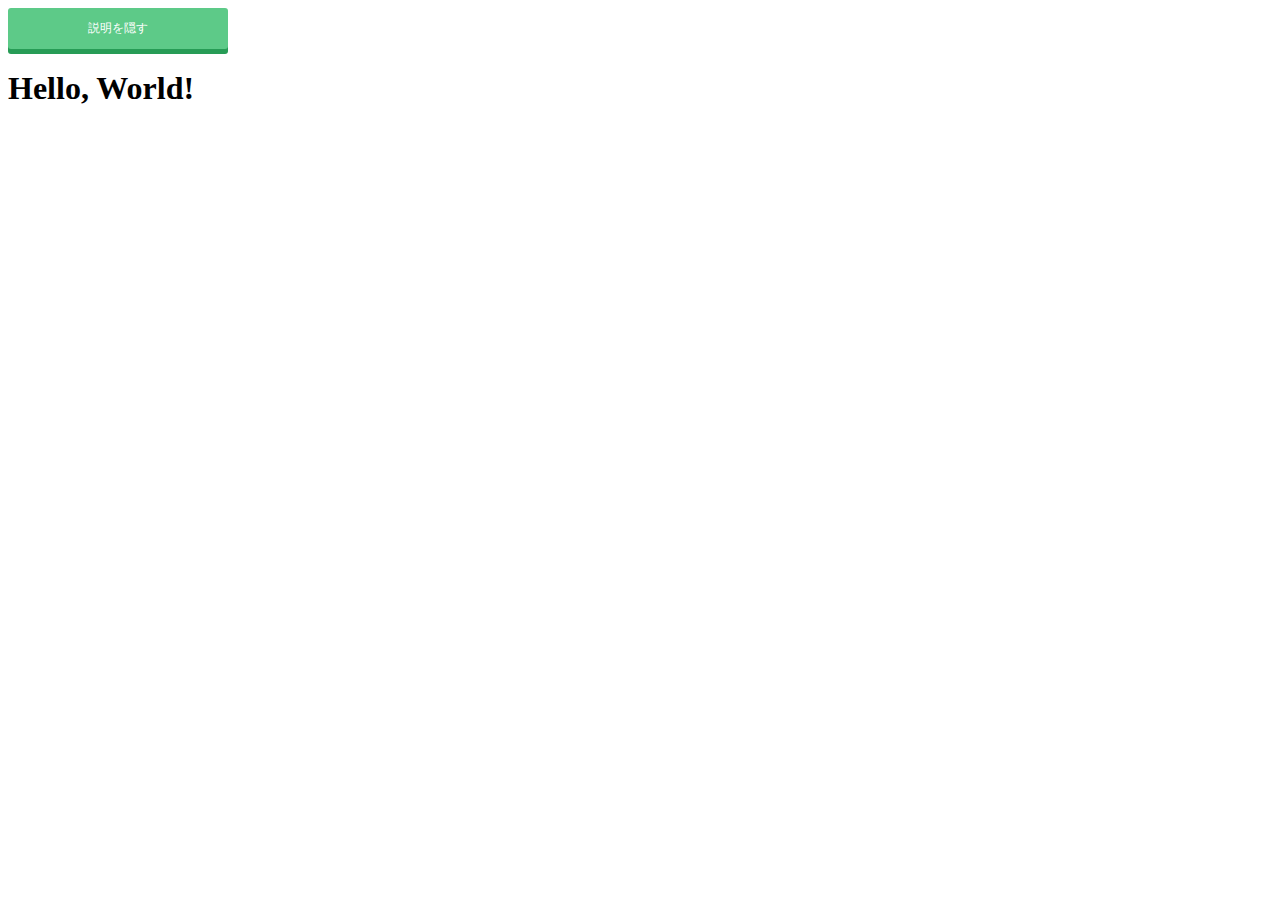
==== index.html @ 2edcf259 "Add files via upload" ====
<!DOCTYPE html>
<html lang="ja">
    <head>
        <meta charset="UTF-8">
        <meta name="viewport" content="width=device-width, initial-scale=1.0">
        <title>てすとさいと</title>

        <link rel="stylesheet" href="test.css">

        <script src="jquery-3.5.1.min.js"></script>
        <script src="script.js"></script>
    </head>
    <body>
        <div class="btn" id="hide-text">説明を隠す</div>

        <h1 id="text">Hello, World!</h1>
    </body>
</html>
---- test.css ----
.btn {
    display: inline-block;
    cursor: pointer;
    padding: 12px 80px;
    background-color: #5dca88;
    box-shadow: 0px 5px #279C56;
    border-radius: 3px;
    color: #fff;
    font-size: 12px;
}
  
.btn:active {
    position: relative;
    top: 5px;
    box-shadow: none;
}
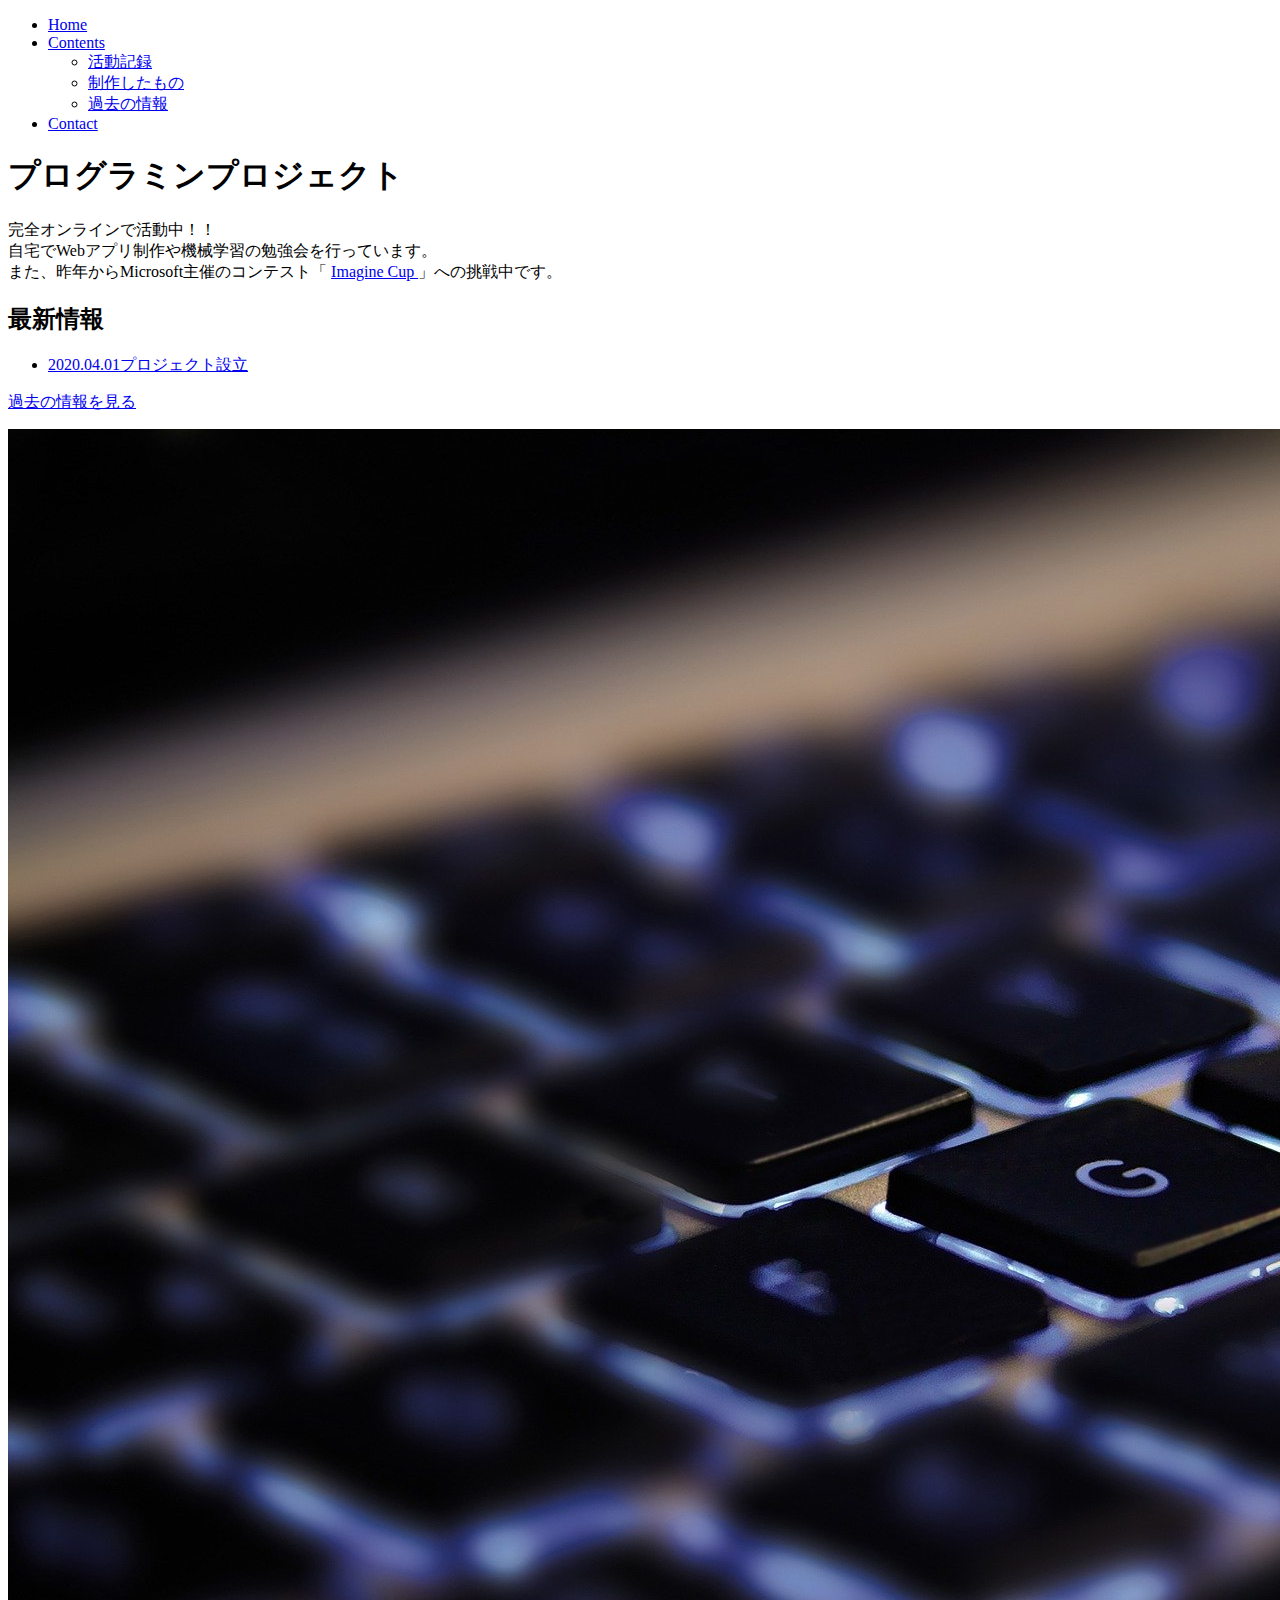
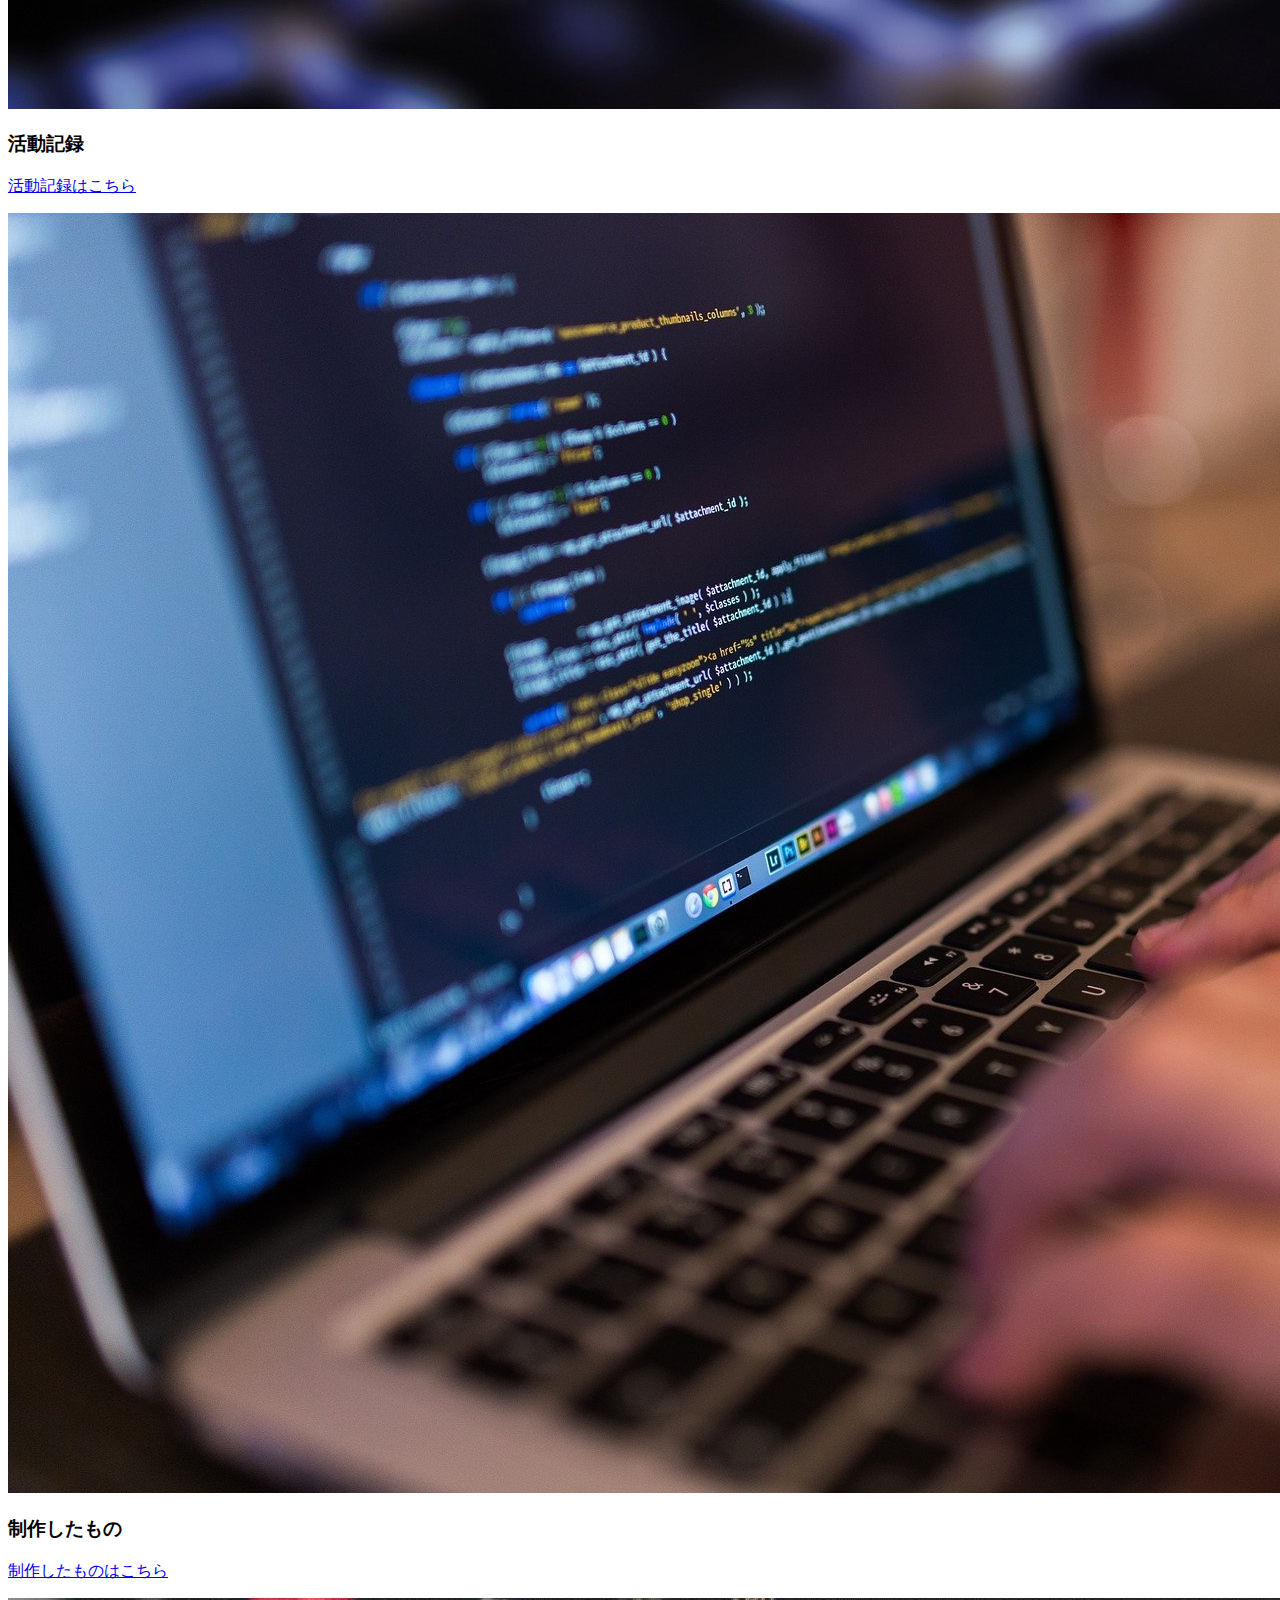
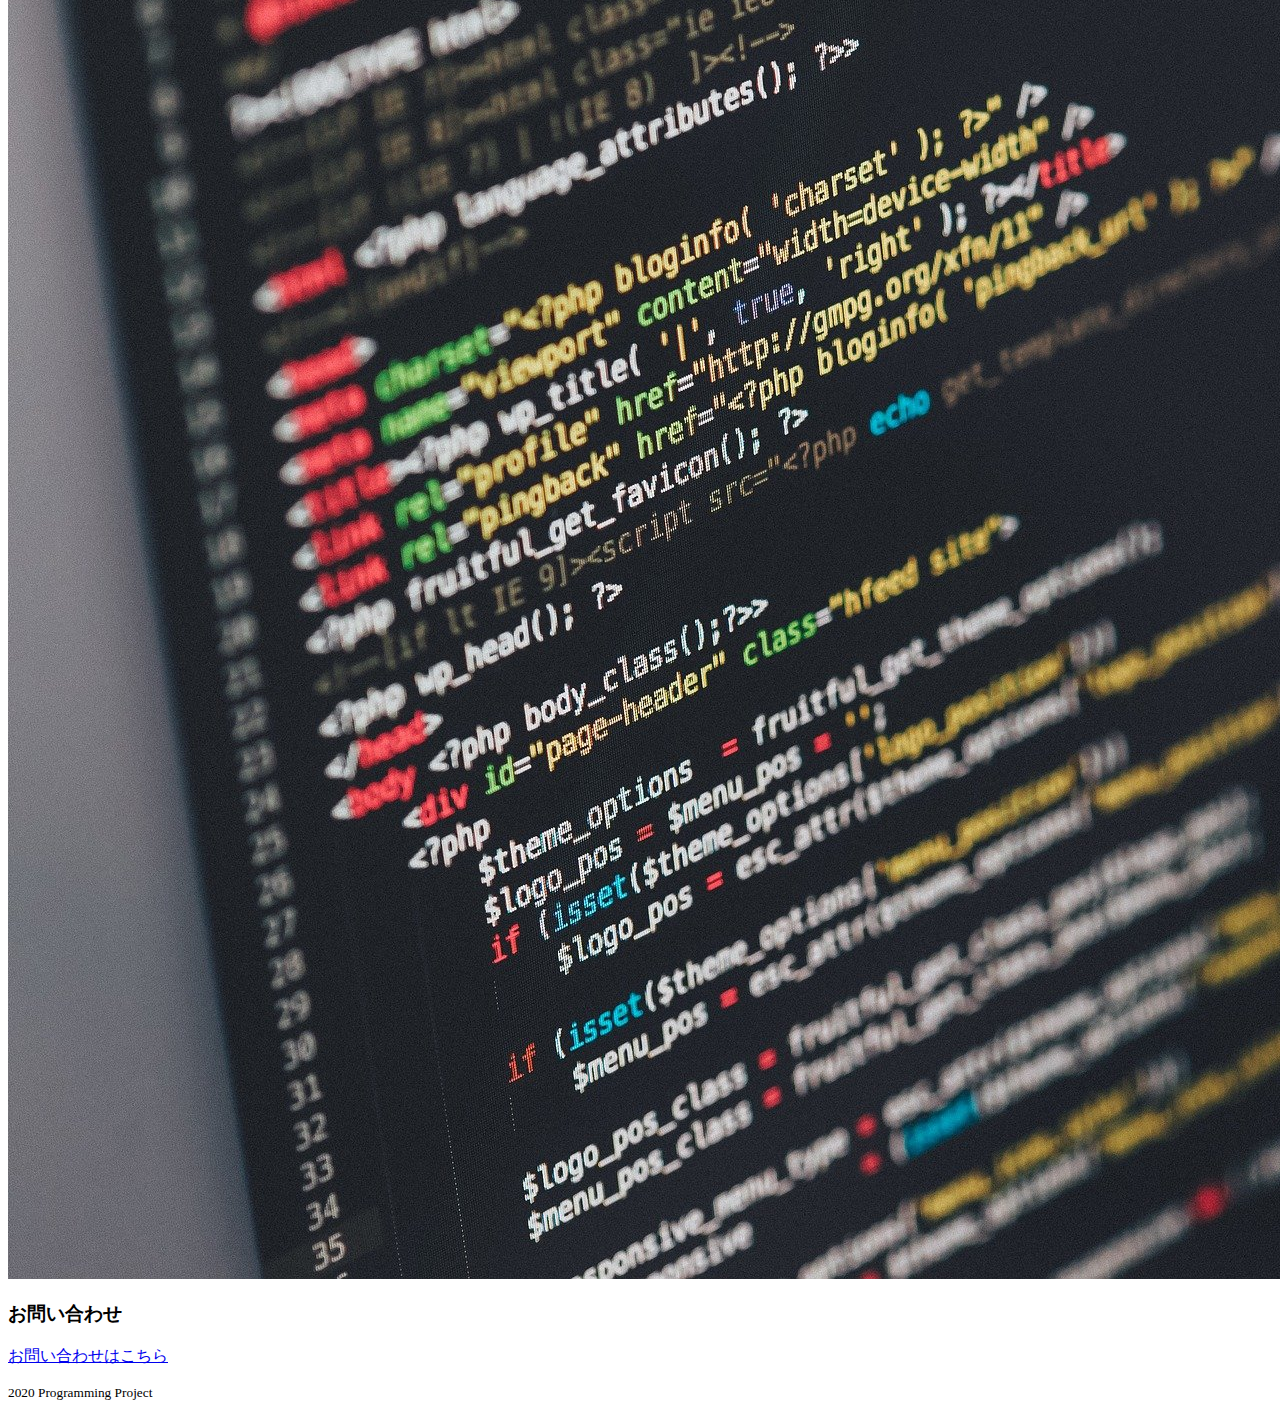
==== commit 245e70c2: "Add files via upload" ====
--- a/index.html
+++ b/index.html
@@ -3,16 +3,127 @@
     <head>
         <meta charset="UTF-8">
         <meta name="viewport" content="width=device-width, initial-scale=1.0">
-        <title>てすとさいと</title>
+        <title>プログラミンプロジェクト</title>
 
-        <link rel="stylesheet" href="test.css">
+        <!--アイコン読み込み-->
+        <link rel="shortcut icon" href="img/pu-icon.ico">
+        <link rel="apple-touch-icon-precomposed" href="img/icon.png">
 
-        <script src="jquery-3.5.1.min.js"></script>
-        <script src="script.js"></script>
+        <!--Bootstrap読み込み-->
+        <link rel="stylesheet" href="https://stackpath.bootstrapcdn.com/bootstrap/4.5.0/css/bootstrap.min.css" integrity="sha384-9aIt2nRpC12Uk9gS9baDl411NQApFmC26EwAOH8WgZl5MYYxFfc+NcPb1dKGj7Sk" crossorigin="anonymous">
+        
+        
+        <!--cssの読み込み-->
+        <link rel="stylesheet" href="fjngng/reset.css">
+        <link rel="stylesheet" href="style.css">
+        <link rel="stylesheet" href="css/style-sm.css" media="screen and (max-width: 768px)">
+        <link rel="stylesheet" href="menu.css">
+
     </head>
+
     <body>
-        <div class="btn" id="hide-text">説明を隠す</div>
+        
+        <!--ヘッダー-->
+        <header class="page-header">
+            <div class="cp_navi">
+                <ul>
+                    <li><a href="index.html">Home</a></li>
+                    <li>
+                        <a href="#">Contents <span class="caret"></span></a>
+                        <div>
+                            <ul>
+                                <li><a href="index2.html">活動記録</a></li>
+                                <li><a href="index3.html">制作したもの</a></li>
+                                <li><a href="index4.html">過去の情報</a></li>
+                            </ul>
+                        </div>
+                    </li>
+                    <li><a href="index4.html">Contact</a></li>
+                </ul>
+            </div>
+        </header>
+        <!---->
+        <main>
+            <!--イントロ-->
+                <section id="section-intro" class="section">
+                    <h1 class="section__title1">プログラミンプロジェクト</h1>
+                    <p class="section__text">完全オンラインで活動中！！<br>
+                        自宅でWebアプリ制作や機械学習の勉強会を行っています。<br>
+                        また、昨年からMicrosoft主催のコンテスト「
+                        <a class="section__text_p" href="https://imaginecup.microsoft.com/ja-JP/Events" target="_blank">
+                            Imagine Cup
+                        </a>」への挑戦中です。<br>
+                    </p>
+                </section>
+            <!---->
+            <!--最新情報-->
+                <section id="section-info" class="section">
+                    <div class="common-inner">
+                        <h2 class="section__title2 typo-bold"><span>最新情報</span></h2>
+                        <ul class="news-list">
+                          <!--
+                          <li class="news-list__item"><a href="#"><time datetime="2019-04-01">2019.04.01</time><span>プロジェクト設立</span></a></li>
+                          <li class="news-list__item"><a href="#"><time datetime="2019-04-01">2019.04.01</time><span>プロジェクト設立</span></a></li>
+                          <li class="news-list__item"><a href="#"><time datetime="2019-04-01">2019.04.01</time><span>プロジェクト設立</span></a></li>
+                          <li class="news-list__item"><a href="#"><time datetime="2019-04-01">2019.04.01</time><span>プロジェクト設立</span></a></li>
+                          -->
+                          <li class="news-list__item"><a href="#"><time datetime="2020-04-01">2020.04.01</time><span>プロジェクト設立</span></a></li>
+                          
+                        </ul>
+                        <p class="news-page-link"><a href="#" class="typo-bold">過去の情報を見る</a></p>
+                      </div>
+                </section>
+            <!---->
+            <!--作品例 or 活動の記録など…-->
+                <section id="sample" class="section">
+                    <!--活動記録-->
+                    <div class="common-inner-main">
+                        <div class="common-inner__content">
+                            <p class="common-inner__img"><img src="img/page-main1.jpg"></p>
+                            <div class="common-inner__wrapper">
+                                <h3 class="common-inner__title typo-bold"><a class="type-bold">活動記録</a></h3>
+                                <!--
+                                <p class="common-inner__text">テキストテキストテキストテキスト<br>テキストテキストテキストテキスト<br>テキストテキストテキストテキスト<br>テキストテキストテキストテキスト</p>
+                                -->
+                                <li class="common-inner__item"><a href="index2.html">活動記録はこちら</a></li>
+                            </div>
+                        </div>
+                    </div>
+                    <!--活動記録ここまで-->
+                    <!--制作したもの-->
+                    <div class="common-inner-main">
+                        <div class="common-inner__content">
+                            <p class="common-inner__img"><img src="img/page-main2.jpg"></p>
+                            <div class="common-inner__wrapper">
+                                <h3 class="common-inner__title typo-bold"><a class="type-bold">制作したもの</a></h3>
+                                <!--
+                                <p class="common-inner__text">テキストテキストテキストテキスト<br>テキストテキストテキストテキスト<br>テキストテキストテキストテキスト<br>テキストテキストテキストテキスト</p>
+                                -->
+                                <li class="common-inner__item"><a href="index3.html">制作したものはこちら</a></li>
+                            </div>
+                        </div>
+                    </div>
+                    <!---->
+                    <!--なにかかいてね-->
+                    <div class="common-inner-main">
+                        <div class="common-inner__content">
+                            <p class="common-inner__img"><img src="img/page-main3.jpg"></p>
+                            <div class="common-inner__wrapper">
+                                <h3 class="common-inner__title typo-bold"><a class="type-bold">お問い合わせ</a></h3>
+                                <!--
+                                <p class="common-inner__text">テキストテキストテキストテキスト<br>テキストテキストテキストテキスト<br>テキストテキストテキストテキスト<br>テキストテキストテキストテキスト</p>
+                                -->
+                                <li class="common-inner__item"><a href="index4.html">お問い合わせはこちら</a></li>
+                            </div>
+                        </div>
+                    </div>
+                    <!---->
+                </section>
+            <!---->
+        </main>
 
-        <h1 id="text">Hello, World!</h1>
+        <footer class="page-footer">
+            <p class="page-footer__copyrigth"><small>2020 Programming Project</small></p>
+        </footer>
     </body>
 </html>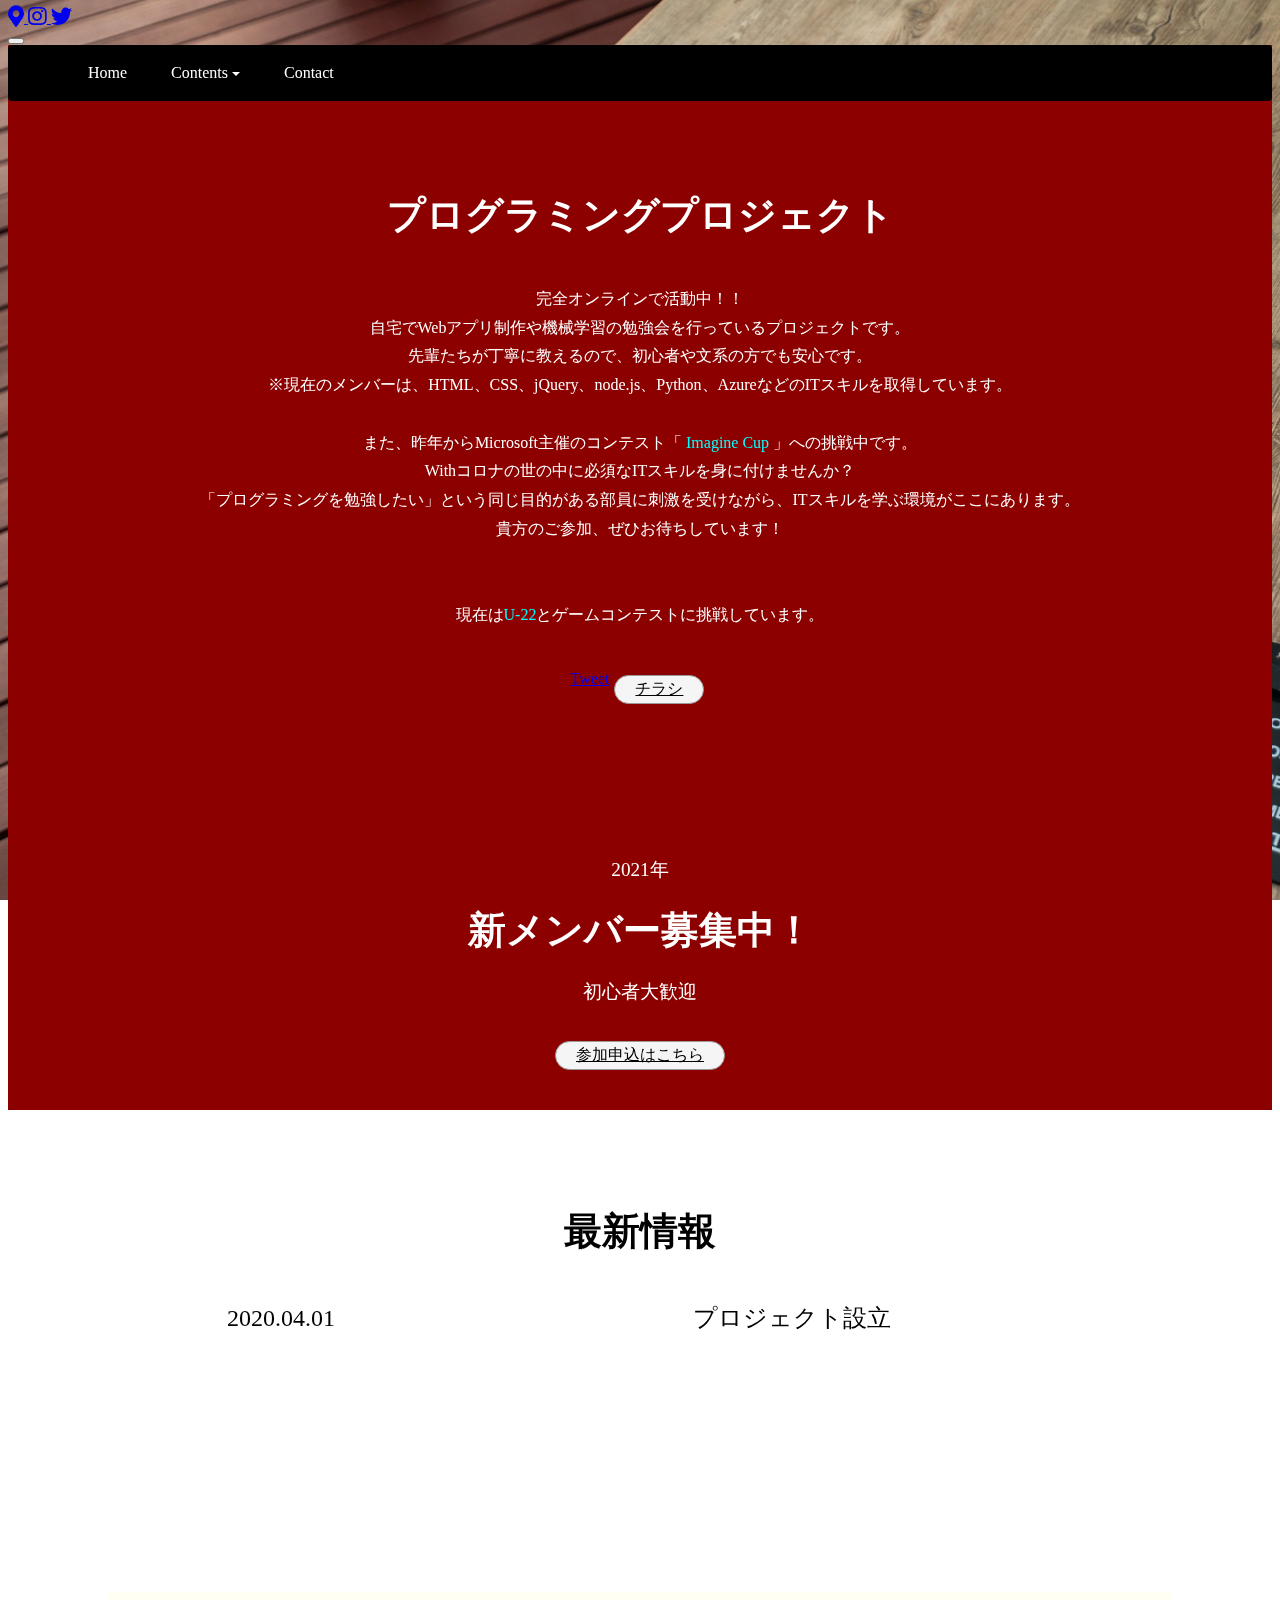
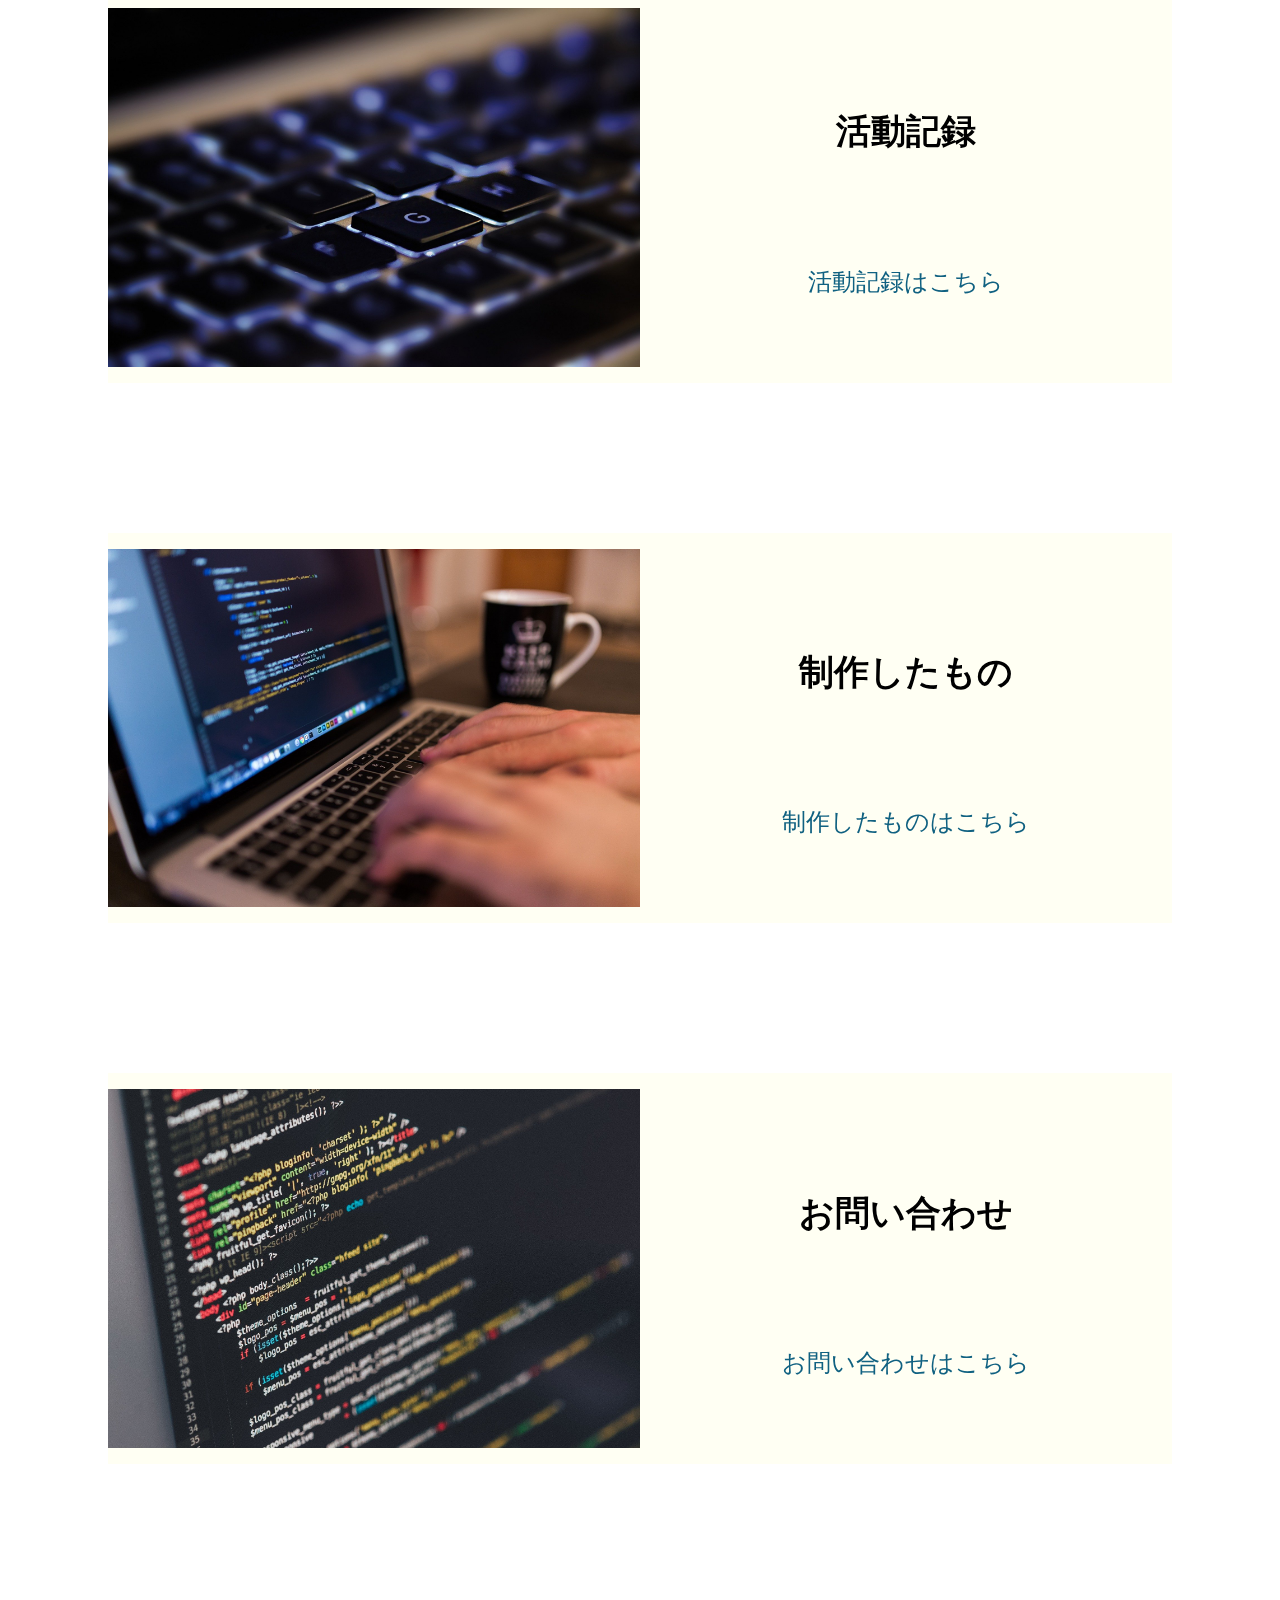
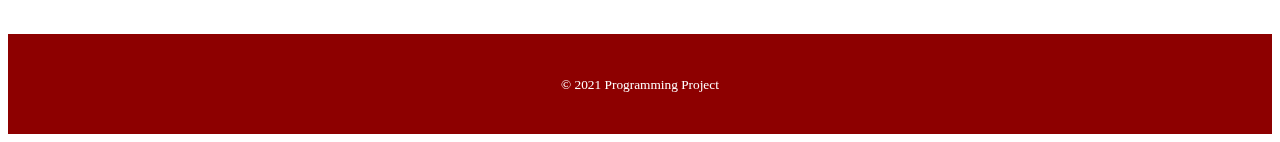
==== commit 5f318132: "Add files via upload" ====
--- a/index.html
+++ b/index.html
@@ -1,9 +1,23 @@
 <!DOCTYPE html>
 <html lang="ja">
+
     <head>
         <meta charset="UTF-8">
         <meta name="viewport" content="width=device-width, initial-scale=1.0">
-        <title>プログラミンプロジェクト</title>
+        <title>プログラミングプロジェクト</title>
+
+        <!-- JQueryの読み込み -->
+        <script src="https://ajax.googleapis.com/ajax/libs/jquery/3.5.1/jquery.min.js"></script>
+
+        <!-- Googleフォント読み込み -->
+        <link href="https://fonts.googleapis.com/css?family=Noto+Sans+JP&display=swap" rel="stylesheet">
+
+        <!-- 木村のJS読み込み -->
+        <script src="http://www.tec.fukuoka-u.ac.jp/mono/common/sideMenu.js"></script>
+
+        <!-- 木村のCSS読み込み -->
+        <link rel="stylesheet" href="http://www.tec.fukuoka-u.ac.jp/mono/common/main.css">
+        <link rel="stylesheet" href="http://www.tec.fukuoka-u.ac.jp/mono/common/sidebar.css">
 
         <!--アイコン読み込み-->
         <link rel="shortcut icon" href="img/pu-icon.ico">
@@ -11,119 +25,180 @@
 
         <!--Bootstrap読み込み-->
         <link rel="stylesheet" href="https://stackpath.bootstrapcdn.com/bootstrap/4.5.0/css/bootstrap.min.css" integrity="sha384-9aIt2nRpC12Uk9gS9baDl411NQApFmC26EwAOH8WgZl5MYYxFfc+NcPb1dKGj7Sk" crossorigin="anonymous">
-        
-        
+
+        <!--Fontawesomeの読み込み-->
+        <link rel="stylesheet" href="https://use.fontawesome.com/releases/v5.6.1/css/all.css">
+
         <!--cssの読み込み-->
-        <link rel="stylesheet" href="fjngng/reset.css">
-        <link rel="stylesheet" href="style.css">
+        <link rel="stylesheet" href="css/style.css">
         <link rel="stylesheet" href="css/style-sm.css" media="screen and (max-width: 768px)">
-        <link rel="stylesheet" href="menu.css">
+        <link rel="stylesheet" href="css/menu.css">
 
     </head>
 
     <body>
-        
-        <!--ヘッダー-->
-        <header class="page-header">
-            <div class="cp_navi">
-                <ul>
-                    <li><a href="index.html">Home</a></li>
-                    <li>
-                        <a href="#">Contents <span class="caret"></span></a>
-                        <div>
-                            <ul>
-                                <li><a href="index2.html">活動記録</a></li>
-                                <li><a href="index3.html">制作したもの</a></li>
-                                <li><a href="index4.html">過去の情報</a></li>
-                            </ul>
-                        </div>
-                    </li>
-                    <li><a href="index4.html">Contact</a></li>
-                </ul>
+        <!-- -->
+        <!-- サイドバー -->
+        <aside class="sidebar">
+            <div class="sidebar-left">
+                <nav id="side-menu"></nav>
+                <nav class="menu-SNS">
+                    <a class="fa-icon" target="_blank" href="https://goo.gl/maps/qD7ZYrmeWpW7uNgSA">
+                        <i class="fas fa-map-marker-alt fa-lg"></i>
+                    </a>
+                    <a class="fa-icon" target="_blank" href="https://www.instagram.com/fukuoka_mono/">
+                        <i class="fab fa-instagram fa-lg"></i>
+                    </a>
+                    <a class="fa-icon" target="_blank" href="https://twitter.com/fukuoka_mono">
+                        <i class="fab fa-twitter fa-lg"></i>
+                    </a>
+                </nav>
             </div>
-        </header>
-        <!---->
+            <div class="sidebar-right">
+                <button class="navbar-toggle">
+                    <span></span>
+                    <span></span>
+                    <span></span>
+                </button>
+            </div>
+        </aside>
+        <!-- -->
+        <!-- サイドバーを開いたときに、白くなるやつ -->
+        <div id="fade-layer"></div>
+
         <main>
+            <!--ヘッダー-->
+            <header class="page-header">
+                <div class="cp_navi">
+                    <ul>
+                        <li><a href="index.html">Home</a></li>
+                        <li>
+                            <a href="#">Contents <span class="caret"></span></a>
+                            <div>
+                                <ul>
+                                    <li><a href="index2.html">活動記録</a></li>
+                                    <li><a href="index3.html">制作したもの</a></li>
+                                    <li><a href="kakoinfo.html">過去の情報</a></li>
+                                </ul>
+                            </div>
+                        </li>
+                        <li><a href="index4.html">Contact</a></li>
+
+                    </ul>
+                </div>
+            </header>
             <!--イントロ-->
-                <section id="section-intro" class="section">
-                    <h1 class="section__title1">プログラミンプロジェクト</h1>
-                    <p class="section__text">完全オンラインで活動中！！<br>
-                        自宅でWebアプリ制作や機械学習の勉強会を行っています。<br>
-                        また、昨年からMicrosoft主催のコンテスト「
-                        <a class="section__text_p" href="https://imaginecup.microsoft.com/ja-JP/Events" target="_blank">
-                            Imagine Cup
-                        </a>」への挑戦中です。<br>
-                    </p>
-                </section>
-            <!---->
+            <section id="section-intro" class="section">
+                <h1 class="section__title1">プログラミングプロジェクト</h1>
+                <p class="section__text">完全オンラインで活動中！！<br>
+                    自宅でWebアプリ制作や機械学習の勉強会を行っているプロジェクトです。<br>
+                    先輩たちが丁寧に教えるので、初心者や文系の方でも安心です。<br>
+                    ※現在のメンバーは、HTML、CSS、jQuery、node.js、Python、AzureなどのITスキルを取得しています。<br>
+                    <br>
+                    また、昨年からMicrosoft主催のコンテスト「
+                    <a class="section__text_p" href="https://imaginecup.microsoft.com/ja-JP/Events" target="_blank">
+                        Imagine Cup
+                    </a>」への挑戦中です。<br>
+
+                    Withコロナの世の中に必須なITスキルを身に付けませんか？<br>
+                    「プログラミングを勉強したい」という同じ目的がある部員に刺激を受けながら、ITスキルを学ぶ環境がここにあります。<br>
+                    貴方のご参加、ぜひお待ちしています！<br>
+                    <br>
+                    <br>現在は<a class="section__text_p" href="https://u22procon.com/" target="_blank">U-22</a>とゲームコンテストに挑戦しています。
+                </p>
+
+                <div class="section-icon">
+
+                    <div class="line-it-button" data-lang="ja" data-type="share-a" data-ver="3" data-url="https://yukiya05.github.io/practice-open/" data-color="default" data-size="large" data-count="false" style="display: none;"></div>
+                    <div class="twitter-button"><a href="https://twitter.com/share?ref_src=twsrc%5Etfw" class="twitter-share-button" data-show-count="false">Tweet</a>
+                        <script async src="https://platform.twitter.com/widgets.js" charset="utf-8"></script>
+                    </div>
+                    <script src="https://www.line-website.com/social-plugins/js/thirdparty/loader.min.js" async="async" defer="defer"></script>
+                    <div class="kouhou"><a href="2021.pdf" download="2021.pdf" class="maruButton" target="_blank">チラシ</a></div>
+                </div>
+
+            </section>
+            <!---->
+
+            <!--新メンバー募集のやつ-->
+            <section id="section-boshu" class="section non-section">
+                <div class="common-inner">
+                    <p class="section_title_boshu_p">2021年</p>
+                    <h2 class="section_title_boshu">新メンバー募集中！</h2>
+                    <p class="section_title_boshu_p">初心者大歓迎</p>
+                    <div class="boshu"><a href="http://www.tec.fukuoka-u.ac.jp/mono/project/form.html" class="sankaButton" target="_blank">参加申込はこちら</a></div>
+                </div>
+            </section>
+            <!---->
+
             <!--最新情報-->
-                <section id="section-info" class="section">
-                    <div class="common-inner">
-                        <h2 class="section__title2 typo-bold"><span>最新情報</span></h2>
-                        <ul class="news-list">
-                          <!--
-                          <li class="news-list__item"><a href="#"><time datetime="2019-04-01">2019.04.01</time><span>プロジェクト設立</span></a></li>
-                          <li class="news-list__item"><a href="#"><time datetime="2019-04-01">2019.04.01</time><span>プロジェクト設立</span></a></li>
-                          <li class="news-list__item"><a href="#"><time datetime="2019-04-01">2019.04.01</time><span>プロジェクト設立</span></a></li>
+            <section id="section-info" class="section">
+                <div class="common-inner">
+                    <h2 class="section__title2 typo-bold"><span>最新情報</span></h2>
+                    <ul class="news-list">
+                        <!--
                           <li class="news-list__item"><a href="#"><time datetime="2019-04-01">2019.04.01</time><span>プロジェクト設立</span></a></li>
                           -->
-                          <li class="news-list__item"><a href="#"><time datetime="2020-04-01">2020.04.01</time><span>プロジェクト設立</span></a></li>
-                          
-                        </ul>
+                        <li class="news-list__item"><a href="#"><time datetime="2020-04-01">2020.04.01</time><span>プロジェクト設立</span></a></li>
+
+                    </ul>
+                    <!--
                         <p class="news-page-link"><a href="#" class="typo-bold">過去の情報を見る</a></p>
-                      </div>
-                </section>
+                        -->
+                </div>
+            </section>
             <!---->
             <!--作品例 or 活動の記録など…-->
-                <section id="sample" class="section">
-                    <!--活動記録-->
-                    <div class="common-inner-main">
-                        <div class="common-inner__content">
-                            <p class="common-inner__img"><img src="img/page-main1.jpg"></p>
-                            <div class="common-inner__wrapper">
-                                <h3 class="common-inner__title typo-bold"><a class="type-bold">活動記録</a></h3>
-                                <!--
+            <section id="sample" class="section">
+                <!--活動記録-->
+                <div class="common-inner-main">
+                    <div class="common-inner__content">
+                        <p class="common-inner__img"><img src="img/page-main1.jpg"></p>
+                        <div class="common-inner__wrapper">
+                            <h3 class="common-inner__title typo-bold"><a class="type-bold">活動記録</a></h3>
+                            <!--
                                 <p class="common-inner__text">テキストテキストテキストテキスト<br>テキストテキストテキストテキスト<br>テキストテキストテキストテキスト<br>テキストテキストテキストテキスト</p>
                                 -->
-                                <li class="common-inner__item"><a href="index2.html">活動記録はこちら</a></li>
-                            </div>
+                            <li class="common-inner__item"><a href="index2.html">活動記録はこちら</a></li>
                         </div>
                     </div>
-                    <!--活動記録ここまで-->
-                    <!--制作したもの-->
-                    <div class="common-inner-main">
-                        <div class="common-inner__content">
-                            <p class="common-inner__img"><img src="img/page-main2.jpg"></p>
-                            <div class="common-inner__wrapper">
-                                <h3 class="common-inner__title typo-bold"><a class="type-bold">制作したもの</a></h3>
-                                <!--
+                </div>
+                <!--活動記録ここまで-->
+                <!--制作したもの-->
+                <div class="common-inner-main">
+                    <div class="common-inner__content">
+                        <p class="common-inner__img"><img src="img/page-main2.jpg"></p>
+                        <div class="common-inner__wrapper">
+                            <h3 class="common-inner__title typo-bold"><a class="type-bold">制作したもの</a></h3>
+                            <!--
                                 <p class="common-inner__text">テキストテキストテキストテキスト<br>テキストテキストテキストテキスト<br>テキストテキストテキストテキスト<br>テキストテキストテキストテキスト</p>
                                 -->
-                                <li class="common-inner__item"><a href="index3.html">制作したものはこちら</a></li>
-                            </div>
+                            <li class="common-inner__item"><a href="index3.html">制作したものはこちら</a></li>
                         </div>
                     </div>
-                    <!---->
-                    <!--なにかかいてね-->
-                    <div class="common-inner-main">
-                        <div class="common-inner__content">
-                            <p class="common-inner__img"><img src="img/page-main3.jpg"></p>
-                            <div class="common-inner__wrapper">
-                                <h3 class="common-inner__title typo-bold"><a class="type-bold">お問い合わせ</a></h3>
-                                <!--
+                </div>
+                <!---->
+                <!--なにかかいてね-->
+                <div class="common-inner-main">
+                    <div class="common-inner__content">
+                        <p class="common-inner__img"><img src="img/page-main3.jpg"></p>
+                        <div class="common-inner__wrapper">
+                            <h3 class="common-inner__title typo-bold"><a class="type-bold">お問い合わせ</a></h3>
+                            <!--
                                 <p class="common-inner__text">テキストテキストテキストテキスト<br>テキストテキストテキストテキスト<br>テキストテキストテキストテキスト<br>テキストテキストテキストテキスト</p>
                                 -->
-                                <li class="common-inner__item"><a href="index4.html">お問い合わせはこちら</a></li>
-                            </div>
+                            <li class="common-inner__item"><a href="index4.html">お問い合わせはこちら</a></li>
                         </div>
                     </div>
-                    <!---->
-                </section>
+                </div>
+                <!---->
+            </section>
             <!---->
         </main>
 
         <footer class="page-footer">
-            <p class="page-footer__copyrigth"><small>2020 Programming Project</small></p>
+            <p class="page-footer__copyrigth"><small>© 2021 Programming Project</small></p>
         </footer>
     </body>
-</html>+
+</html>
--- a/css/style.css
+++ b/css/style.css
@@ -0,0 +1,294 @@
+
+
+/*共通部分*/
+.section {
+    padding: 70px 0;
+}
+
+.common-inner {
+    width: 100%;
+    margin: 0 auto;
+}
+
+.section__title {
+    margin-bottom: 50px;
+    font-size: 2.4rem;
+    line-height: 1.0;
+    text-align: center;
+}
+
+/*メディクリ*/
+
+
+
+
+/*ヘッダー*/
+.page-header {
+    background-color: #8d0000;
+}
+
+
+/*プログラミンプロジェクトのやつ*/
+#section-intro {
+    background-color: #8d0000;
+}
+
+.section__title1 {
+    margin-bottom: 50px;
+    font-size: 2.4rem;
+    line-height: 1.0;
+    text-align: center;
+    color: white;
+}
+
+
+.section__text {
+    text-align: center;
+    color: white;
+    line-height: 1.8;
+    margin: 0 25px;
+}
+
+
+
+/*Imagine Cupのところ*/
+.section__text_p {
+    color: aqua;
+    text-decoration: none;
+}
+
+.section__text_p :hover {
+    text-decoration: underline;
+}
+
+/*アイコン*/
+.section-icon {
+    margin: 40px auto;
+    height: 40px;
+    display: flex;
+    justify-content: center;
+}
+
+
+.maruButton {
+    display: inline-block;
+    border: 1px solid #999;
+    border-radius: 25px;
+    background: none;
+    padding-top: 3px;
+    padding-bottom: 3px;
+    padding-right: 20px;
+    padding-left: 20px;
+    color: rgb(0, 0, 0);
+    background: #f5f5f5;
+    text-align: right;
+    cursor: pointer;
+    margin: 5px;
+}
+
+.maruButton:hover {
+    background: #666;
+    color: white;
+    text-decoration: none;
+}
+
+/*参加募集*/
+.non-section {
+    padding: 20px 0;
+}
+
+#section-boshu {
+    width: 100%;
+    background-color: #8d0000;
+}
+
+.section_title_boshu_p {
+    margin: 20px 0;
+    font-size: 1.2rem;
+    line-height: 1.0;
+    text-align: center;
+    color: #ffffff;
+}
+
+.section_title_boshu {
+    font-size: 2.4rem;
+    line-height: 1.0;
+    text-align: center;
+    color: #ffffff;
+}
+
+.boshu {
+    text-align: center;
+    padding: 20px 0;
+}
+
+.sankaButton {
+    display: inline-block;
+    border: 1px solid #999;
+    border-radius: 25px;
+    background: none;
+    padding-top: 3px;
+    padding-bottom: 3px;
+    padding-right: 20px;
+    padding-left: 20px;
+    color: rgb(0, 0, 0);
+    background: #f5f5f5;
+    cursor: pointer;
+    margin: 5px;
+    margin: 0 auto;
+}
+
+.sankaButton:hover {
+    background: #666;
+    color: white;
+    text-decoration: none;
+}
+
+
+/*最新情報*/
+#section-info {
+    width: 100%;
+    background-color:#ffffff;
+}
+
+.section__title2 {
+    margin-bottom: 50px;
+    font-size: 2.4rem;
+    line-height: 1.0;
+    text-align: center;
+}
+
+.news-list {
+    width: auto;
+    list-style: none;
+}
+
+.news-list:not(:last-child) {
+    margin: 0 auto 50px;
+}
+
+.news-list__item a {
+    display: flex;
+    justify-content: space-around;
+    font-size: 1.5rem;
+    line-height: 1.5;
+    color: black;
+    text-decoration: none;
+}
+
+.news-list__item a:hover {
+    text-decoration: underline;
+}
+
+.news-list__item a span {
+    width: 400px;
+}
+
+.news-page-link {
+    text-align: center;
+}
+
+.news-page-link a {
+    text-decoration: none;
+    font-size: 1.5rem;
+    color: brown;
+}
+
+.news-page-link a:hover {
+    text-decoration: underline;
+}
+
+
+/*フッター*/
+.page-footer {
+    padding: 25px 0;
+    background-color: #8d0000;
+}
+
+.page-footer__copyrigth {
+    text-align: center;
+    color: white;
+}
+
+/*メインコンテンツ*/
+/*
+#sample {
+    background: url(../img/section-main__back.jpg) center no-repeat;
+    background-size: cover;
+    background-attachment: fixed;
+}
+*/
+
+.common-inner-main:before{
+    content:"";
+    display:block;
+    position:fixed;
+    top:0;
+    left:0;
+    z-index:-1;
+    width:100%;
+    height:100vh;
+    background:url(../img/section-main__back.jpg) center no-repeat;
+    background-size:cover;
+}
+ 
+
+.common-inner-main {
+    width: auto;
+    height: auto;
+    margin:  50px 100px;
+    padding: 50px 0;
+    box-sizing: border-box;
+}
+
+.common-inner__content {
+    display: flex;
+    background-color: #fffff3;
+}
+
+.common-inner__img {
+    width: 50%;
+}
+
+.common-inner__img img {
+    width: 100%;
+    height: 100%;
+    object-fit: cover;
+}
+
+.common-inner__wrapper {
+    width: 50%;
+    padding: 5% 30px;
+    box-sizing: border-box;
+    text-align: center;
+}
+
+.common-inner__title {
+    padding-top: 20px;
+    margin-bottom: 10px;
+    font-size: 2.2rem;
+    line-height: 1.8;
+}
+
+.common-inner__text {
+    font-size: 1.0rem;
+    line-height: 1.5;
+    display: none;
+}
+
+.common-inner__item {
+    list-style: none;
+    padding-top: 90px;
+
+}
+
+.common-inner__item a {
+    font-size: 1.5rem;
+    line-height: 1.5;
+    color: rgb(16, 97, 129);
+    text-decoration: none;
+}
+
+.common-inner__item a:hover {
+    text-decoration: underline;
+}--- a/css/style-sm.css
+++ b/css/style-sm.css
@@ -0,0 +1,233 @@
+/*スマホ用CSSです*/
+
+/*共通部分*/
+.section {
+    padding: 70px 0;
+}
+
+.common-inner {
+    width: 100%;
+    margin: 0 auto;
+}
+
+.section__title {
+    margin-bottom: 50px;
+    font-size: 2.4rem;
+    line-height: 1.0;
+    text-align: center;
+}
+
+/*メディクリ*/
+
+
+
+
+/*ヘッダー*/
+.page-header {
+    background-color: #8d0000;
+}
+
+
+/*プログラミンプロジェクトのやつ*/
+#section-intro {
+    background-color: #8d0000;
+}
+
+.section__title1 {
+    margin-bottom: 50px;
+    font-size: 1.8rem;
+    line-height: 1.0;
+    text-align: center;
+    color: white;
+}
+
+
+.section__text {
+    text-align: left;
+    color: white;
+    line-height: 1.8;
+}
+
+/*参加募集*/
+.non-section {
+    padding: 20px 0;
+}
+
+#section-boshu {
+    width: 100%;
+    background-color: #8d0000;
+}
+
+.section_title_boshu_p {
+    margin: 20px 0;
+    font-size: 1.2rem;
+    line-height: 1.0;
+    text-align: center;
+    color: #ffffff;
+}
+
+.section_title_boshu {
+    font-size: 2.4rem;
+    line-height: 1.0;
+    text-align: center;
+    color: #ffffff;
+}
+
+.boshu {
+    text-align: center;
+    padding: 20px 0;
+}
+
+.sankaButton {
+    display: inline-block;
+    border: 1px solid #999;
+    border-radius: 25px;
+    background: none;
+    padding-top: 3px;
+    padding-bottom: 3px;
+    padding-right: 20px;
+    padding-left: 20px;
+    color: rgb(0, 0, 0);
+    background: #f5f5f5;
+    cursor: pointer;
+    margin: 5px;
+    margin: 0 auto;
+}
+
+.sankaButton:hover {
+    background: #666;
+    color: white;
+    text-decoration: none;
+}
+
+
+
+/*最新情報*/
+#section-info {
+    width: 100%;
+    background-color: #ffffff;
+}
+
+.section__title2 {
+    margin-bottom: 50px;
+    font-size: 2.4rem;
+    line-height: 1.0;
+    text-align: center;
+}
+
+.news-list {
+    width: auto;
+    list-style: none;
+}
+
+.news-list:not(:last-child) {
+    margin: 0 auto 50px;
+}
+
+.news-list__item a {
+    display: flex;
+    text-align: center;
+    font-size: 100%;
+    line-height: 1.5;
+    margin: auto 30px;
+    color: black;
+    text-decoration: none;
+}
+
+.news-list__item a:hover {
+    text-decoration: underline;
+}
+
+.news-list__item a span {
+    width: 400px;
+}
+
+.news-page-link {
+    text-align: center;
+}
+
+.news-page-link a {
+    text-decoration: none;
+    font-size: 1.5rem;
+    color: brown;
+}
+
+.news-page-link a:hover {
+    text-decoration: underline;
+}
+
+
+/*フッター*/
+.page-footer {
+    padding: 25px 0;
+    background-color: #8d0000;
+}
+
+.page-footer__copyrigth {
+    text-align: center;
+    color: white;
+}
+
+/*メインコンテンツ*/
+
+
+.common-inner-main {
+    width: auto;
+    height: auto;
+    margin:  10px 10%;
+    padding: auto;
+    box-sizing: border-box;
+}
+
+.common-inner__content {
+    display: flex;
+    background-color: #fffff3;
+}
+
+.common-inner__img {
+    width: 50%;
+    height: auto;
+}
+
+.common-inner__img img {
+    width: 100%;
+    height: 100%;
+    object-fit: cover;
+}
+
+.common-inner__wrapper {
+    width: 50%;
+    height: auto;
+    padding: 50px 30px;
+    box-sizing: border-box;
+    text-align: center;
+}
+
+.common-inner__title {
+    margin-bottom: 10px;
+    font-size: 2.2rem;
+    line-height: 1.8;
+    display: none;
+}
+
+.common-inner__text {
+    font-size: 1.0rem;
+    line-height: 1.5;
+    display: none;
+}
+
+.common-inner__item {
+    list-style: none;
+    padding-top: 20px;
+}
+
+.common-inner__item a {
+    font-size: 100%;
+    line-height: 1.5;
+    color: rgb(16, 97, 129);
+    text-decoration: none;
+}
+
+.common-inner__item a:hover {
+    text-decoration: underline;
+}--- a/css/menu.css
+++ b/css/menu.css
@@ -0,0 +1,97 @@
+.page-header {
+	background-color: #8d0000;
+}
+
+.cp_navi {
+	background-color: #000000;
+	order: 1px solid #dedede;
+	border-radius: 4px;
+	box-shadow: 0 2px 2px -1px rgba(0, 0, 0, 0.055);
+	color: white;
+	display: block;
+	overflow: hidden;
+	width: 100%;
+}
+
+.cp_navi ul {
+	margin: 0;
+	padding: 0;
+	padding-left: 60px;
+}
+
+.cp_navi ul li {
+	display: inline-block;
+	list-style-type: none;
+	-webkit-transition: all 0.2s;
+	transition: all 0.2s;
+}
+
+.cp_navi>ul>li>a>.caret {
+	border-top: 4px solid white;
+	border-right: 4px solid transparent;
+	border-left: 4px solid transparent;
+	content: '';
+	display: inline-block;
+	height: 0;
+	width: 0;
+	vertical-align: middle;
+	-webkit-transition: color 0.1s linear;
+	transition: color 0.1s linear;
+}
+
+.cp_navi>ul>li>a {
+	color: white;
+	display: block;
+	line-height: 56px;
+	margin: 0 10px;
+	padding: 0 10px;
+	text-decoration: none;
+}
+
+.cp_navi>ul>li:hover {
+	background-color: rgb(66, 66, 66);
+}
+
+.cp_navi>ul>li:hover>a {
+	color: rgb( 255, 255, 255);
+}
+
+.cp_navi>ul>li:hover>a>.caret {
+	border-top-color: rgb( 255, 255, 255);
+}
+
+.cp_navi>ul>li>div {
+	background-color: rgb(70, 70, 70);
+	border-top: 0;
+	border-radius: 0 0 4px 4px;
+	box-shadow: 0 2px 2px -1px rgba(0, 0, 0, 0.055);
+	display: none;
+	margin: 0;
+	opacity: 0;
+	position: absolute;
+	width: 165px;
+	visibility: hidden;
+	-webkit-transiton: opacity 0.2s;
+	transition: opacity 0.2s;
+}
+
+.cp_navi>ul>li:hover>div {
+	display: block;
+	opacity: 1;
+	visibility: visible;
+}
+
+.cp_navi>ul>li>div ul>li {
+	display: block;
+}
+
+.cp_navi>ul>li>div ul>li>a {
+	color: #ffffff;
+	display: block;
+	padding: 12px 24px;
+	text-decoration: none;
+}
+
+.cp_navi>ul>li>div ul>li:hover>a {
+	background-color: rgba( 255, 255, 255, 0.1);
+}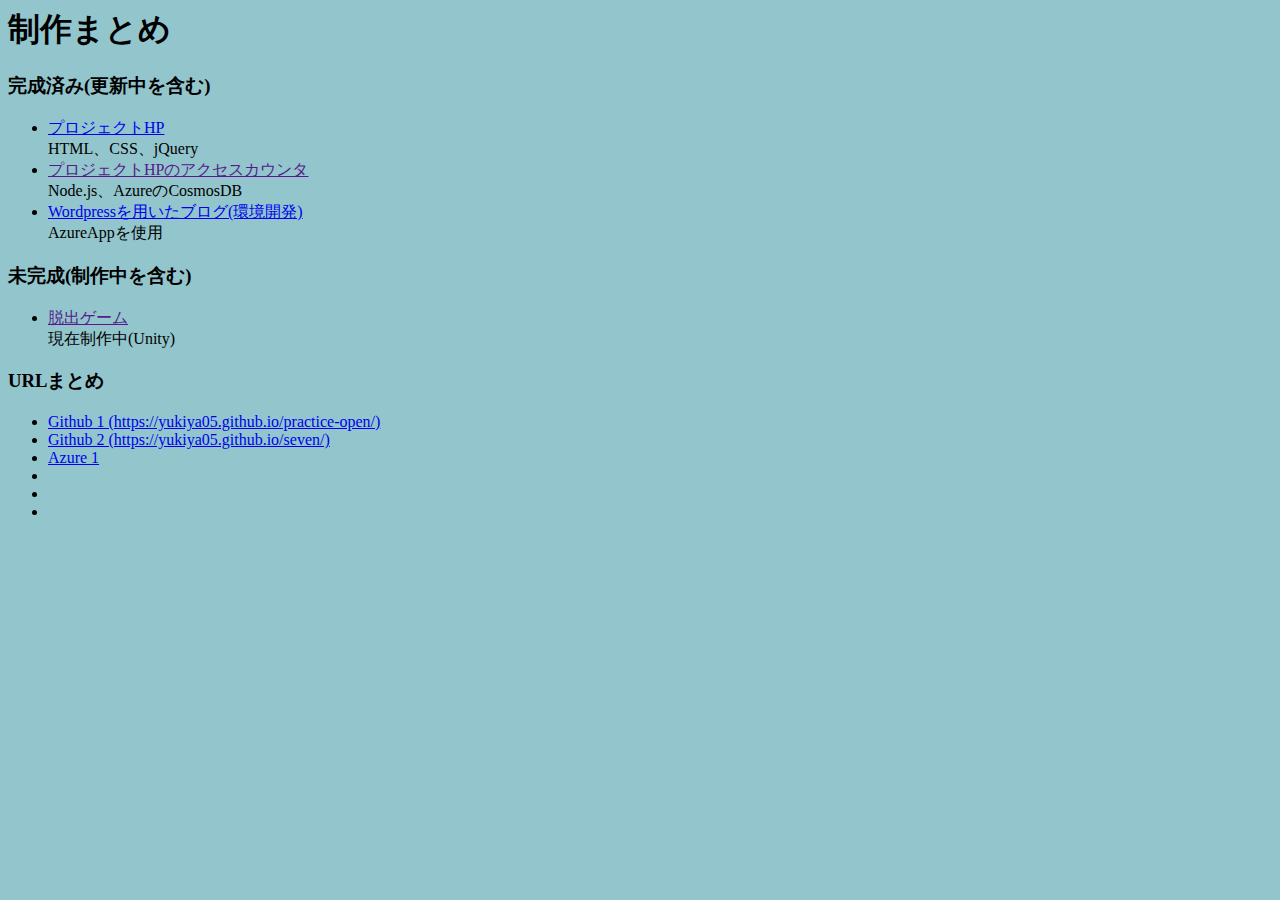
==== commit e488f7d8: "Add files via upload" ====
--- a/index.html
+++ b/index.html
@@ -1,204 +1,39 @@
-<!DOCTYPE html>
 <html lang="ja">
-
     <head>
         <meta charset="UTF-8">
         <meta name="viewport" content="width=device-width, initial-scale=1.0">
-        <title>プログラミングプロジェクト</title>
-
-        <!-- JQueryの読み込み -->
-        <script src="https://ajax.googleapis.com/ajax/libs/jquery/3.5.1/jquery.min.js"></script>
-
-        <!-- Googleフォント読み込み -->
-        <link href="https://fonts.googleapis.com/css?family=Noto+Sans+JP&display=swap" rel="stylesheet">
-
-        <!-- 木村のJS読み込み -->
-        <script src="http://www.tec.fukuoka-u.ac.jp/mono/common/sideMenu.js"></script>
-
-        <!-- 木村のCSS読み込み -->
-        <link rel="stylesheet" href="http://www.tec.fukuoka-u.ac.jp/mono/common/main.css">
-        <link rel="stylesheet" href="http://www.tec.fukuoka-u.ac.jp/mono/common/sidebar.css">
-
-        <!--アイコン読み込み-->
-        <link rel="shortcut icon" href="img/pu-icon.ico">
-        <link rel="apple-touch-icon-precomposed" href="img/icon.png">
-
-        <!--Bootstrap読み込み-->
-        <link rel="stylesheet" href="https://stackpath.bootstrapcdn.com/bootstrap/4.5.0/css/bootstrap.min.css" integrity="sha384-9aIt2nRpC12Uk9gS9baDl411NQApFmC26EwAOH8WgZl5MYYxFfc+NcPb1dKGj7Sk" crossorigin="anonymous">
-
-        <!--Fontawesomeの読み込み-->
-        <link rel="stylesheet" href="https://use.fontawesome.com/releases/v5.6.1/css/all.css">
+        <title>制作まとめ</title>
 
         <!--cssの読み込み-->
-        <link rel="stylesheet" href="css/style.css">
-        <link rel="stylesheet" href="css/style-sm.css" media="screen and (max-width: 768px)">
-        <link rel="stylesheet" href="css/menu.css">
+        <link rel="stylesheet" href="reset.css">
+        <link rel="stylesheet" href="main.css">
+    </head>
+    <body>
+        <h1>制作まとめ</h1>
 
-    </head>
+        <h3>完成済み(更新中を含む)</h3>
+        <ul>
+            <li><a href="http://www.tec.fukuoka-u.ac.jp/mono/project/programming.html" target="_blank">プロジェクトHP</a><br>HTML、CSS、jQuery</li>
+            <li><a href="">プロジェクトHPのアクセスカウンタ</a><br>Node.js、AzureのCosmosDB</li>
+            <li><a href="https://testblog25.azurewebsites.net/"  target="_blank">Wordpressを用いたブログ(環境開発)</a><br>AzureAppを使用</li>
+        </ul>
 
-    <body>
-        <!-- -->
-        <!-- サイドバー -->
-        <aside class="sidebar">
-            <div class="sidebar-left">
-                <nav id="side-menu"></nav>
-                <nav class="menu-SNS">
-                    <a class="fa-icon" target="_blank" href="https://goo.gl/maps/qD7ZYrmeWpW7uNgSA">
-                        <i class="fas fa-map-marker-alt fa-lg"></i>
-                    </a>
-                    <a class="fa-icon" target="_blank" href="https://www.instagram.com/fukuoka_mono/">
-                        <i class="fab fa-instagram fa-lg"></i>
-                    </a>
-                    <a class="fa-icon" target="_blank" href="https://twitter.com/fukuoka_mono">
-                        <i class="fab fa-twitter fa-lg"></i>
-                    </a>
-                </nav>
-            </div>
-            <div class="sidebar-right">
-                <button class="navbar-toggle">
-                    <span></span>
-                    <span></span>
-                    <span></span>
-                </button>
-            </div>
-        </aside>
-        <!-- -->
-        <!-- サイドバーを開いたときに、白くなるやつ -->
-        <div id="fade-layer"></div>
+        <h3>未完成(制作中を含む)</h3>
+        <ul>
+            <li><a href="">脱出ゲーム</a><br>現在制作中(Unity)</li>
+        </ul>
 
-        <main>
-            <!--ヘッダー-->
-            <header class="page-header">
-                <div class="cp_navi">
-                    <ul>
-                        <li><a href="index.html">Home</a></li>
-                        <li>
-                            <a href="#">Contents <span class="caret"></span></a>
-                            <div>
-                                <ul>
-                                    <li><a href="index2.html">活動記録</a></li>
-                                    <li><a href="index3.html">制作したもの</a></li>
-                                    <li><a href="kakoinfo.html">過去の情報</a></li>
-                                </ul>
-                            </div>
-                        </li>
-                        <li><a href="index4.html">Contact</a></li>
+        <h3>URLまとめ</h3>
+        <ul>
+            <li><a href="https://yukiya05.github.io/practice-open/" target="_blank">Github 1  (https://yukiya05.github.io/practice-open/)</a></li>
+            <li><a href="https://yukiya05.github.io/seven/" target="_blank">Github 2  (https://yukiya05.github.io/seven/)</a></li>
+            <li><a href="https://nandemoooooooo.z31.web.core.windows.net/"  target="_blank">Azure 1</a></li>
+            <li><a href=""  target="_blank"></a></li>
+            <li><a href=""  target="_blank"></a></li>
+            <li><a href=""  target="_blank"></a></li>
+        </ul>
+    </body>
+    <footer>
 
-                    </ul>
-                </div>
-            </header>
-            <!--イントロ-->
-            <section id="section-intro" class="section">
-                <h1 class="section__title1">プログラミングプロジェクト</h1>
-                <p class="section__text">完全オンラインで活動中！！<br>
-                    自宅でWebアプリ制作や機械学習の勉強会を行っているプロジェクトです。<br>
-                    先輩たちが丁寧に教えるので、初心者や文系の方でも安心です。<br>
-                    ※現在のメンバーは、HTML、CSS、jQuery、node.js、Python、AzureなどのITスキルを取得しています。<br>
-                    <br>
-                    また、昨年からMicrosoft主催のコンテスト「
-                    <a class="section__text_p" href="https://imaginecup.microsoft.com/ja-JP/Events" target="_blank">
-                        Imagine Cup
-                    </a>」への挑戦中です。<br>
-
-                    Withコロナの世の中に必須なITスキルを身に付けませんか？<br>
-                    「プログラミングを勉強したい」という同じ目的がある部員に刺激を受けながら、ITスキルを学ぶ環境がここにあります。<br>
-                    貴方のご参加、ぜひお待ちしています！<br>
-                    <br>
-                    <br>現在は<a class="section__text_p" href="https://u22procon.com/" target="_blank">U-22</a>とゲームコンテストに挑戦しています。
-                </p>
-
-                <div class="section-icon">
-
-                    <div class="line-it-button" data-lang="ja" data-type="share-a" data-ver="3" data-url="https://yukiya05.github.io/practice-open/" data-color="default" data-size="large" data-count="false" style="display: none;"></div>
-                    <div class="twitter-button"><a href="https://twitter.com/share?ref_src=twsrc%5Etfw" class="twitter-share-button" data-show-count="false">Tweet</a>
-                        <script async src="https://platform.twitter.com/widgets.js" charset="utf-8"></script>
-                    </div>
-                    <script src="https://www.line-website.com/social-plugins/js/thirdparty/loader.min.js" async="async" defer="defer"></script>
-                    <div class="kouhou"><a href="2021.pdf" download="2021.pdf" class="maruButton" target="_blank">チラシ</a></div>
-                </div>
-
-            </section>
-            <!---->
-
-            <!--新メンバー募集のやつ-->
-            <section id="section-boshu" class="section non-section">
-                <div class="common-inner">
-                    <p class="section_title_boshu_p">2021年</p>
-                    <h2 class="section_title_boshu">新メンバー募集中！</h2>
-                    <p class="section_title_boshu_p">初心者大歓迎</p>
-                    <div class="boshu"><a href="http://www.tec.fukuoka-u.ac.jp/mono/project/form.html" class="sankaButton" target="_blank">参加申込はこちら</a></div>
-                </div>
-            </section>
-            <!---->
-
-            <!--最新情報-->
-            <section id="section-info" class="section">
-                <div class="common-inner">
-                    <h2 class="section__title2 typo-bold"><span>最新情報</span></h2>
-                    <ul class="news-list">
-                        <!--
-                          <li class="news-list__item"><a href="#"><time datetime="2019-04-01">2019.04.01</time><span>プロジェクト設立</span></a></li>
-                          -->
-                        <li class="news-list__item"><a href="#"><time datetime="2020-04-01">2020.04.01</time><span>プロジェクト設立</span></a></li>
-
-                    </ul>
-                    <!--
-                        <p class="news-page-link"><a href="#" class="typo-bold">過去の情報を見る</a></p>
-                        -->
-                </div>
-            </section>
-            <!---->
-            <!--作品例 or 活動の記録など…-->
-            <section id="sample" class="section">
-                <!--活動記録-->
-                <div class="common-inner-main">
-                    <div class="common-inner__content">
-                        <p class="common-inner__img"><img src="img/page-main1.jpg"></p>
-                        <div class="common-inner__wrapper">
-                            <h3 class="common-inner__title typo-bold"><a class="type-bold">活動記録</a></h3>
-                            <!--
-                                <p class="common-inner__text">テキストテキストテキストテキスト<br>テキストテキストテキストテキスト<br>テキストテキストテキストテキスト<br>テキストテキストテキストテキスト</p>
-                                -->
-                            <li class="common-inner__item"><a href="index2.html">活動記録はこちら</a></li>
-                        </div>
-                    </div>
-                </div>
-                <!--活動記録ここまで-->
-                <!--制作したもの-->
-                <div class="common-inner-main">
-                    <div class="common-inner__content">
-                        <p class="common-inner__img"><img src="img/page-main2.jpg"></p>
-                        <div class="common-inner__wrapper">
-                            <h3 class="common-inner__title typo-bold"><a class="type-bold">制作したもの</a></h3>
-                            <!--
-                                <p class="common-inner__text">テキストテキストテキストテキスト<br>テキストテキストテキストテキスト<br>テキストテキストテキストテキスト<br>テキストテキストテキストテキスト</p>
-                                -->
-                            <li class="common-inner__item"><a href="index3.html">制作したものはこちら</a></li>
-                        </div>
-                    </div>
-                </div>
-                <!---->
-                <!--なにかかいてね-->
-                <div class="common-inner-main">
-                    <div class="common-inner__content">
-                        <p class="common-inner__img"><img src="img/page-main3.jpg"></p>
-                        <div class="common-inner__wrapper">
-                            <h3 class="common-inner__title typo-bold"><a class="type-bold">お問い合わせ</a></h3>
-                            <!--
-                                <p class="common-inner__text">テキストテキストテキストテキスト<br>テキストテキストテキストテキスト<br>テキストテキストテキストテキスト<br>テキストテキストテキストテキスト</p>
-                                -->
-                            <li class="common-inner__item"><a href="index4.html">お問い合わせはこちら</a></li>
-                        </div>
-                    </div>
-                </div>
-                <!---->
-            </section>
-            <!---->
-        </main>
-
-        <footer class="page-footer">
-            <p class="page-footer__copyrigth"><small>© 2021 Programming Project</small></p>
-        </footer>
-    </body>
-
-</html>
+    </footer>
+</html>--- a/main.css
+++ b/main.css
@@ -0,0 +1,3 @@
+body {
+    background-color: rgb(146, 197, 204);
+}